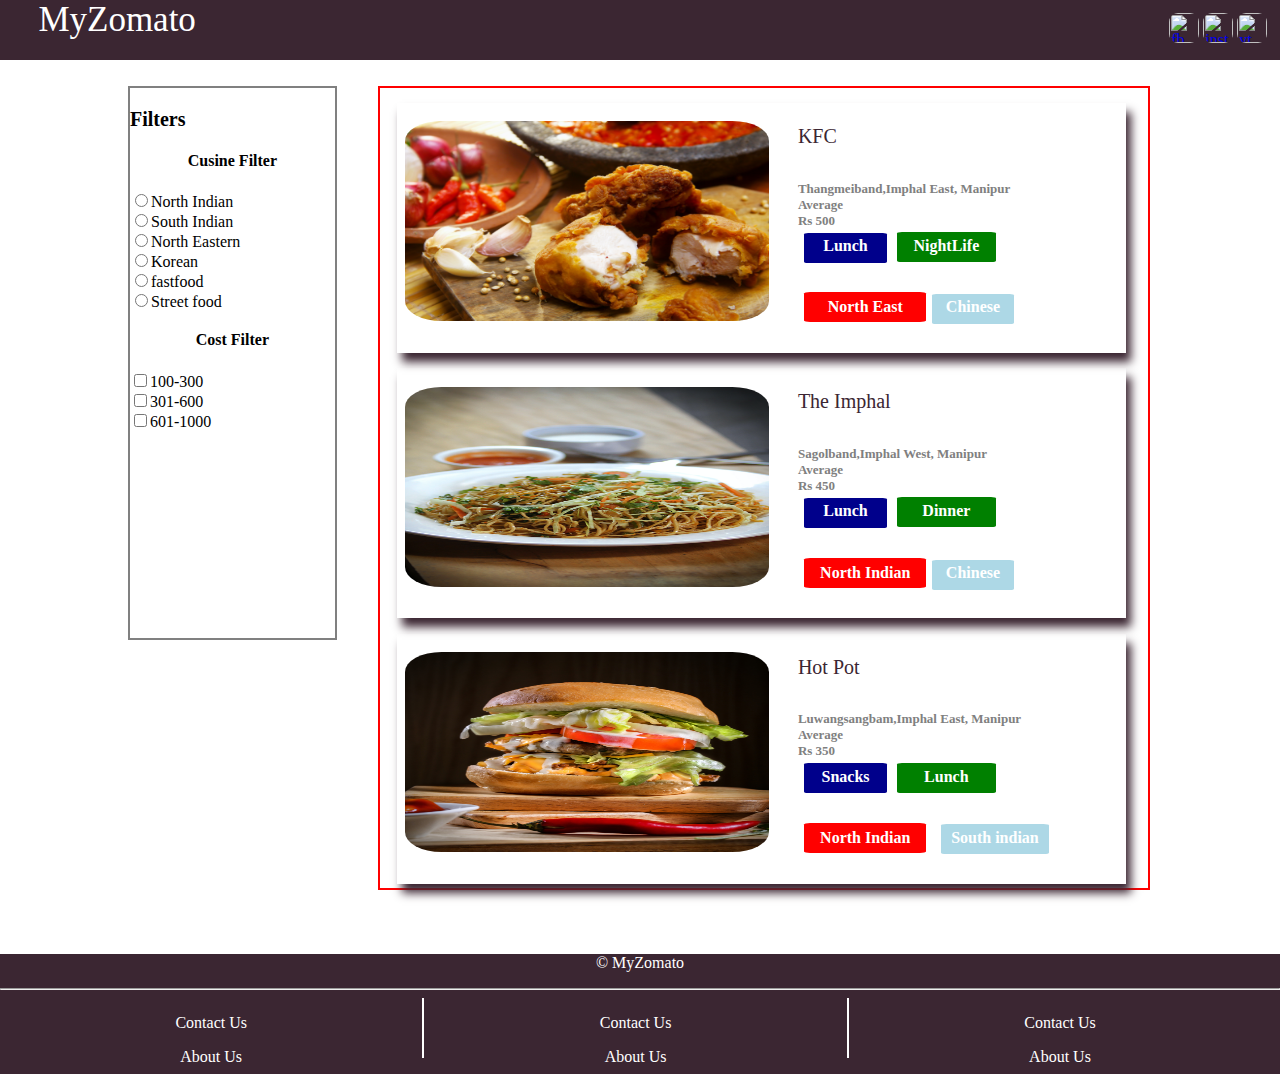
==== index.html @ 2fe754fd "code" ====
<html>
    <head>
        <title>MyZomato</title>
        <link href="Gunelisting.css" rel="stylesheet" type="text/css"/>
    </head>
    <body>
        <header>
            <div id="brand">
                <a href="../ZomatoHomePage/MyZomato.html">MyZomato</a>
            </div>
            <div id="social">
                 <a href="https://www.facebook.com/">
                    <img src="https://i.ibb.co/nPBGt2L/facebook-last.png" alt="fb" class="socialLogo"/>
                 </a>
                 <a href="https://www.instagram.com/">
                     <img src="https://i.ibb.co/HBG6nBz/insta-last.png" alt="inst" alt="Ins" class="socialLogo"/>
                </a>
                <a href="https://www.youtube.com/">
                    <img src="https://i.ibb.co/VLX2dXC/youtube.png" alt="yt" class="socialLogo"/>
                </a>
            </div>
        </header>
        <div id="content">
            <div id="filterDiv">
                <div h4 class="content1">Filters</h4></div>

                <h4 class="content2">Cusine Filter</h4>
              <div>
                <input type="radio"/>North Indian
              </div>
                 <div>
                  <input type="radio"/>South Indian
               </div>
               <div>
                <input type="radio"/>North Eastern
                </div>
                <div>
                <input type="radio"/>Korean
               </div>
            <div>
                <input type="radio"/>fastfood
            </div>
            <div>
                <input type="radio"/>Street food
            </div>
            <h4 class="content2">Cost Filter</h4>
              <div>
                <input type="checkbox"/>100-300
              </div>
                 <div>
                  <input type="checkbox"/>301-600
               </div>
               <div>
                <input type="checkbox"/>601-1000
                </div>
            </div>
            <div id="ContentDiv">
                <div class="tilecontainer">
                    <div class="tileComponent1">
                        <img src="Images/chicken (3).jpg" alt="dinner"/>
                    </div>
                    <div class="tileComponent2">
                        <div class="componentHeading">
                            <a href="../GuneListing/Gunelisting.html">KFC</a>
                        </div>
                        <div class="componentSubHeading">
                        Thangmeiband,Imphal East, Manipur
                        <div>Average</div>
                        Rs 500
                        </div>
                        <div class="tilecontainer1">
                            <h4 class="content">Lunch</h4>
                        </div>
                        <div class="tilecontainer2">
                            <h4 class="content">NightLife</h4>
                        </div>
                        <div class="tilecontainer3">
                            <h4 class="content">North East</h4>
                        </div>
                        <div class="tilecontainer4">
                            <h4 class="content">Chinese</h4>
                        </div>
                    </div>
                </div>
                <div class="tilecontainer">
                    <div class="tileComponent1">
                        <img src="Images/Chow (2).jpg" alt="dinner"/>
                    </div>
                    <div class="tileComponent2">
                        <div class="componentHeading">
                            <a href="../GuneListing/Gunelisting.html">The Imphal</a>
                        </div>
                        <div class="componentSubHeading">
                       Sagolband,Imphal West, Manipur
                        <div>Average</div>
                        Rs 450
                        </div>
                        <div class="tilecontainer1">
                            <h4 class="content">Lunch</h4>
                        </div>
                        <div class="tilecontainer2">
                            <h4 class="content">Dinner</h4>
                        </div>
                        <div class="tilecontainer3">
                            <h4 class="content">North Indian</h4>
                        </div>
                        <div class="tilecontainer4">
                            <h4 class="content">Chinese</h4>
                        </div>
                    </div>
                </div>
                <div class="tilecontainer">
                    <div class="tileComponent1">
                        <img src="Images/burger (2).jpg" alt="dinner"/>
                    </div>
                    <div class="tileComponent2">
                        <div class="componentHeading">
                            <a href="../GuneListing/Gunelisting.html">Hot Pot</a>
                        </div>
                        <div class="componentSubHeading">
                        Luwangsangbam,Imphal East, Manipur
                        <div>Average</div>
                        Rs 350
                        </div>
                        <div class="tilecontainer1">
                            <h4 class="content">Snacks</h4>
                        </div>
                        <div class="tilecontainer2">
                            <h4 class="content">Lunch</h4>
                        </div>
                        <div class="tilecontainer3">
                            <h4 class="content">North Indian</h4>
                        </div>
                        <div class="tilecontainer5">
                            <h4 class="content">South indian</h4>
                        </div>
                    </div>
                </div>
            </div>
            
                </div>

            </div>
        </div>
        <footer>
            <p>&copy; MyZomato</p>
             <hr/>
             <div class="footDiv">
                <p>Contact Us</p>
                <p>About Us</p>
            </div>
            <div class="footDiv">
                <p>Contact Us</p>
                <p>About Us</p>
            </div>
            <div class="footDiv noborder">
                <p>Contact Us</p>
                <p>About Us</p>
            </div>
        </footer>
    </body>
</html>
---- Gunelisting.css ----
body{
    margin:auto
}
a{
    text-decoration: none;
}
/*Header Css*/
header{
    height:60px;
    color:#fff;
    /* border:2px solid red; */
    background-color:#3b2632
}
#brand{
    float:left;
    margin-left: 3%;
    font-size:35px;
}
#brand >a{
    color:white;
}
#social{
    float:right;
    margin-right: 1%;
    margin-top: 1%;
}
.socialLogo{
    height:30px;
    border-radius:30%;
}
/**/
#content{
    width:80%;
    display:inline-block;
    margin-left:10%;
    margin-top:2%;
}
#filterDiv{
    height:550px;
    width:20%;
    border:2px solid gray;
    float:left; 
}
    .content1
{
    color:black;
    text-align:left;
    margin-top:10%;
    font-size:20px;
    font-weight: bold;
}
.content2
{
    color:black;
    text-align:center;
    margin-top:10%;

}
.radio-button {
    flex-direction: column;
    font-size:10px;

}
#ContentDiv{
    height:800px;
    width:75%;
    margin-left:4%;
    border:2px solid red;
    float:left; 
}

.tilecontainer{
    width:95%;
    height:250px;
    /*border: 2px solid red; */
    box-Shadow: 5px 9px 9px #3b2632;
    float:left;
    margin-top:2%;
    margin-left:2.2%;
}

.tileComponent1{
    width:50%;
    height:180px;
    float:left
}
.tileComponent1> img{
    width:100%;
    height:200px;
    margin-top:5%;
    margin-left:2.2%;
    border-radius:10%;
}
.tileComponent2{
    width:45%;
    float:left;
    margin-left:5%;
    margin-top:3%;
}   
.componentHeading >a{
    color: #3b2632;
    font-size:20px;
}
.componentSubHeading{
    color:gray;
    font-size:13px;
    font-weight:bold;
    margin-top:10%;
}

.tilecontainer1
{
    width:25%;
    height:30px;
    background-color:darkblue;
    display:inline-block;
    border-radius:5%;
    margin-left:2%;
    margin-top:1%;
}
.content
{
    color:white;
    text-align:center;
    margin-top:5%;

}
.tilecontainer2
{
    width:30%;
    height:30px;
    background-color:green;
    display:inline-block;
    border-radius:5%;
    margin-left:2%;
    margin-top:1%;
}
.tilecontainer3
{
    width:37%;
    height:30px;
    background-color:red;
    display:inline-block;
    border-radius:5%;
    margin-left:2%;
    margin-top:9%;
}
.tilecontainer4
{
    width:25%;
    height:30px;
    background-color:lightblue;
    display:inline-block;
    border-radius:5%;
    margin-left:2;
    margin-top:9%;
}
.tilecontainer5
{
    width:33%;
    height:30px;
    background-color:lightblue;
    display:inline-block;
    border-radius:5%;
    margin-left:3.3%;
    margin-top:8%;
}
/*Footer Css*/
footer{
    margin-top:5%;
    height:120px;
    text-align: center;
    background-color:#3b2632;
    color: white;
    /*border:2px solid purple */
}
.footDiv{
    height:60px;
    width:33%;
    float:left;
    border-right:2px solid white
}
.noborder{
    border:none;
}
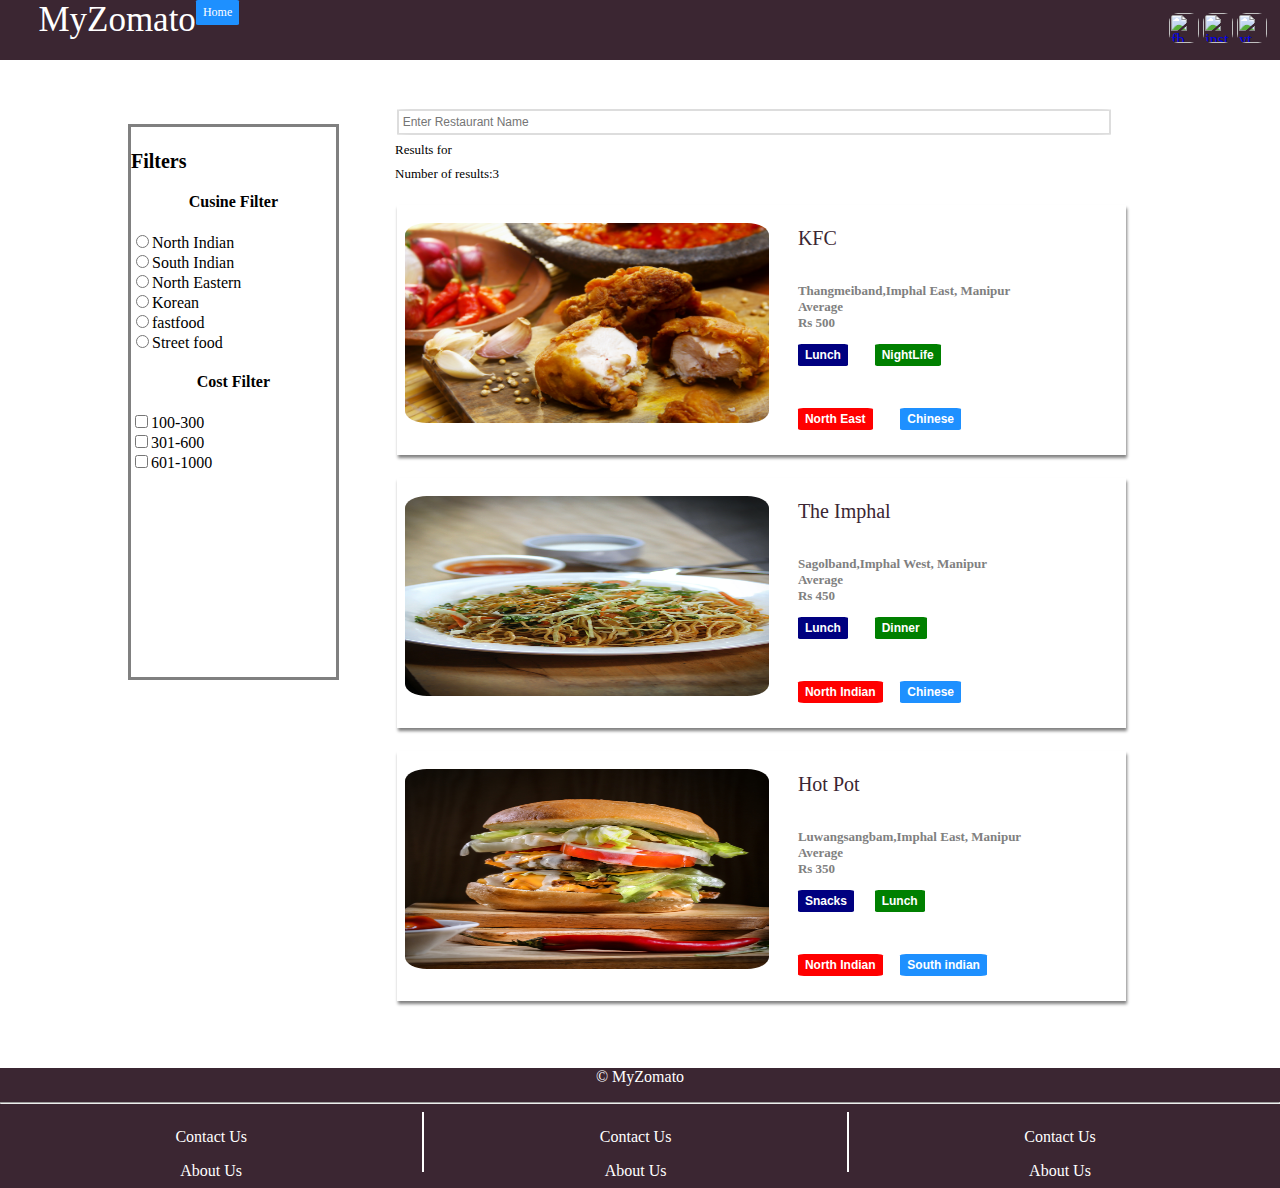
==== commit b73e1c0c: "code" ====
--- a/index.html
+++ b/index.html
@@ -1,13 +1,18 @@
 <html>
     <head>
         <title>MyZomato</title>
-        <link href="Gunelisting.css" rel="stylesheet" type="text/css"/>
+        <link href="index.css" rel="stylesheet" type="text/css"/>
     </head>
     <body>
         <header>
             <div id="brand">
-                <a href="../ZomatoHomePage/MyZomato.html">MyZomato</a>
-            </div>
+                
+                <a href="../NewZomatoHomePage/NewMyZomato.html">MyZomato</a>
+                <a class="btn" href="../NewZomatoHomePage/NewMyZomato.html">Home
+                </a>
+                
+                </div>
+    
             <div id="social">
                  <a href="https://www.facebook.com/">
                     <img src="https://i.ibb.co/nPBGt2L/facebook-last.png" alt="fb" class="socialLogo"/>
@@ -20,6 +25,7 @@
                 </a>
             </div>
         </header>
+
         <div id="content">
             <div id="filterDiv">
                 <div h4 class="content1">Filters</h4></div>
@@ -55,6 +61,17 @@
                 </div>
             </div>
             <div id="ContentDiv">
+         
+                    <input type="text" id="mySearch" onkeyup="myFunction()" placeholder="Enter Restaurant Name" title="Type in a category">
+        
+                    <div class="componentSubHeading1">
+                        Results for
+                        </div>
+                        <div class="componentSubHeading1">
+                            Number of results:3
+                            </div>
+                
+                
                 <div class="tilecontainer">
                     <div class="tileComponent1">
                         <img src="Images/chicken (3).jpg" alt="dinner"/>
@@ -68,18 +85,11 @@
                         <div>Average</div>
                         Rs 500
                         </div>
-                        <div class="tilecontainer1">
-                            <h4 class="content">Lunch</h4>
-                        </div>
-                        <div class="tilecontainer2">
-                            <h4 class="content">NightLife</h4>
-                        </div>
-                        <div class="tilecontainer3">
-                            <h4 class="content">North East</h4>
-                        </div>
-                        <div class="tilecontainer4">
-                            <h4 class="content">Chinese</h4>
-                        </div>
+                        <button class="btn1"><i class="fa fa-home"></i> Lunch</button>
+                        <button class="btn2"><i class="fa fa-home"></i> NightLife</button>
+                        <button class="btn3"><i class="fa fa-home"></i> North East</button>
+                        <button class="btn4"><i class="fa fa-home"></i>Chinese</button>
+                        
                     </div>
                 </div>
                 <div class="tilecontainer">
@@ -95,18 +105,11 @@
                         <div>Average</div>
                         Rs 450
                         </div>
-                        <div class="tilecontainer1">
-                            <h4 class="content">Lunch</h4>
-                        </div>
-                        <div class="tilecontainer2">
-                            <h4 class="content">Dinner</h4>
-                        </div>
-                        <div class="tilecontainer3">
-                            <h4 class="content">North Indian</h4>
-                        </div>
-                        <div class="tilecontainer4">
-                            <h4 class="content">Chinese</h4>
-                        </div>
+                        <button class="btn1"><i class="fa fa-home"></i> Lunch</button>
+                        <button class="btn2"><i class="fa fa-home"></i> Dinner</button>
+                        <button class="btn3"><i class="fa fa-home"></i> North Indian</button>
+                        <button class="btn4"><i class="fa fa-home"></i>Chinese</button>
+                        
                     </div>
                 </div>
                 <div class="tilecontainer">
@@ -122,18 +125,11 @@
                         <div>Average</div>
                         Rs 350
                         </div>
-                        <div class="tilecontainer1">
-                            <h4 class="content">Snacks</h4>
-                        </div>
-                        <div class="tilecontainer2">
-                            <h4 class="content">Lunch</h4>
-                        </div>
-                        <div class="tilecontainer3">
-                            <h4 class="content">North Indian</h4>
-                        </div>
-                        <div class="tilecontainer5">
-                            <h4 class="content">South indian</h4>
-                        </div>
+                        <button class="btn1"><i class="fa fa-home"></i> Snacks</button>
+                        <button class="btn2"><i class="fa fa-home"></i> Lunch</button>
+                        <button class="btn3"><i class="fa fa-home"></i> North Indian</button>
+                        <button class="btn4"><i class="fa fa-home"></i>South indian</button>
+                        
                     </div>
                 </div>
             </div>
--- a/index.css
+++ b/index.css
@@ -0,0 +1,703 @@
+
+body{
+    margin:auto
+}
+a{
+    text-decoration: none;
+}
+/*Header Css*/
+header{
+    height:60px;
+    color:#fff;
+    /* border:2px solid red; */
+    background-color:#3b2632
+}
+
+#brand{
+    float:left;
+    margin-left: 3%;
+    font-size:35px;
+}
+#brand >a{
+    color:white;
+}
+.btn {
+    background-color: DodgerBlue; /* Blue background */
+    border: none; /* Remove borders */
+    color: white; /* White text */
+    padding: 5px 7px; /* Some padding */
+    font-size: 12px; /* Set a font size */
+    cursor: pointer; /* Mouse pointer on hover */
+    border-radius: 5%;
+    position:absolute;
+  }
+  .btn:hover {
+    background-color: RoyalBlue;
+  }
+
+#social{
+    float:right;
+    margin-right: 1%;
+    margin-top: 1%;
+}
+.socialLogo{
+    height:30px;
+    border-radius:30%;
+}
+/**/
+#content{
+    width:80%;
+    display:inline-block;
+    margin-left:10%;
+    margin-top:5%;
+}
+#filterDiv{
+    height:550px;
+    width:20%;
+    border:3px solid gray;
+    float:left; 
+}
+    .content1
+{
+    color:black;
+    text-align:left;
+    margin-top:11%;
+    font-size:20px;
+    font-weight: bold;
+}
+.content2
+{
+    color:black;
+    text-align:center;
+    margin-top:10%;
+
+}
+.radio-button {
+    flex-direction: column;
+    font-size:10px;
+
+}
+#ContentDiv{
+    height:880px;
+    width:75%;
+    margin-left:4%;
+   /* border:2px solid red; */
+    float:left; 
+}
+
+
+/* Style the search box */
+#mySearch {
+    width: 93%;
+    font-size: 12px;
+    padding: 4px;
+    border: 2px solid #ddd;
+    margin-left:2.2%;
+    border-radius:2%;
+    margin-top:-2%;
+ 
+}
+.componentSubHeading1{
+    color:black;
+    font-size:13px;
+    margin-top:1%;
+    margin-left: 2%;
+
+}
+
+.tilecontainer{
+    width:95%;
+    height:250px;
+    /*border: 2px solid red; */
+    box-Shadow: 1px 3px 3px gray;
+    float:left;
+    margin-top:3%;
+    margin-left:2.2%;
+}
+
+.tileComponent1{
+    width:50%;
+    height:180px;
+    float:left
+}
+.tileComponent1> img{
+    width:100%;
+    height:200px;
+    margin-top:5%;
+    margin-left:2.2%;
+    border-radius:6%;
+}
+.tileComponent2{
+    width:45%;
+    float:left;
+    margin-left:5%;
+    margin-top:3%;
+}   
+.componentHeading >a{
+    color: #3b2632;
+    font-size:20px;
+}
+.componentSubHeading{
+    color:gray;
+    font-size:13px;
+    font-weight:bold;
+    margin-top:10%;
+}
+
+.btn1 {
+    background-color: navy; /* Blue background */
+    border: none; /* Remove borders */
+    color: white; /* White text */
+    padding: 4px 7px; /* Some padding */
+    font-size: 12px; /* Set a font size */
+    font-weight: bold;
+    cursor: pointer; /* Mouse pointer on hover */
+    border-radius: 7%;
+    position:absolute;
+    margin-top: 1%;
+  }
+  .btn1:hover {
+    background-color: darkviolet;
+  }
+.content
+{
+    color:white;
+    text-align:center;
+    margin-top:5%;
+
+}
+.btn2 {
+    background-color: green; /* Blue background */
+    border: none; /* Remove borders */
+    color: white; /* White text */
+    padding: 4px 7px; /* Some padding */
+    font-size: 12px; /* Set a font size */
+    font-weight: bold;
+    cursor: pointer; /* Mouse pointer on hover */
+    border-radius: 7%;
+    position:absolute;
+    margin-left: 6%;
+    margin-top: 1%;
+  }
+  .btn2:hover {
+    background-color: darkgreen;
+  }
+  .btn3 {
+    background-color: red; /* Blue background */
+    border: none; /* Remove borders */
+    color: white; /* White text */
+    padding: 4px 7px; /* Some padding */
+    font-size: 12px; /* Set a font size */
+    font-weight: bold;
+    cursor: pointer; /* Mouse pointer on hover */
+    border-radius: 7%;
+    position:absolute;
+    margin-top:6%;
+  }
+  .btn3:hover {
+    background-color: darkred;
+  }
+  .btn4 {
+    background-color: DodgerBlue; /* Blue background */
+    border: none; /* Remove borders */
+    color: white; /* White text */
+    padding: 4px 7px; /* Some padding */
+    font-size: 12px; /* Set a font size */
+    font-weight: bold;
+    cursor: pointer; /* Mouse pointer on hover */
+    border-radius: 7%;
+    position:absolute;
+    margin-left: 8%;
+    margin-top:6%;
+  }
+  .btn4:hover {
+    background-color: RoyalBlue;
+  }
+
+/*Footer Css*/
+footer{
+    margin-top:5%;
+    height:120px;
+    text-align: center;
+    background-color:#3b2632;
+    color: white;
+    /*border:2px solid purple */
+}
+
+.footDiv{
+    height:60px;
+    width:33%;
+    float:left;
+    border-right:2px solid white
+}
+.noborder{
+    border:none;
+}
+body{
+    margin:auto
+}
+a{
+    text-decoration: none;
+}
+/*Header Css*/
+header{
+    height:60px;
+    color:#fff;
+    /* border:2px solid red; */
+    background-color:#3b2632
+}
+
+#brand{
+    float:left;
+    margin-left: 3%;
+    font-size:35px;
+}
+#brand >a{
+    color:white;
+}
+.btn {
+    background-color: DodgerBlue; /* Blue background */
+    border: none; /* Remove borders */
+    color: white; /* White text */
+    padding: 5px 7px; /* Some padding */
+    font-size: 12px; /* Set a font size */
+    cursor: pointer; /* Mouse pointer on hover */
+    border-radius: 5%;
+    position:absolute;
+  }
+  .btn:hover {
+    background-color: RoyalBlue;
+  }
+
+#social{
+    float:right;
+    margin-right: 1%;
+    margin-top: 1%;
+}
+.socialLogo{
+    height:30px;
+    border-radius:30%;
+}
+/**/
+#content{
+    width:80%;
+    display:inline-block;
+    margin-left:10%;
+    margin-top:5%;
+}
+#filterDiv{
+    height:550px;
+    width:20%;
+    border:3px solid gray;
+    float:left; 
+}
+    .content1
+{
+    color:black;
+    text-align:left;
+    margin-top:11%;
+    font-size:20px;
+    font-weight: bold;
+}
+.content2
+{
+    color:black;
+    text-align:center;
+    margin-top:10%;
+
+}
+.radio-button {
+    flex-direction: column;
+    font-size:10px;
+
+}
+#ContentDiv{
+    height:880px;
+    width:75%;
+    margin-left:4%;
+   /* border:2px solid red; */
+    float:left; 
+}
+
+
+/* Style the search box */
+#mySearch {
+    width: 93%;
+    font-size: 12px;
+    padding: 4px;
+    border: 2px solid #ddd;
+    margin-left:2.2%;
+    border-radius:2%;
+    margin-top:-2%;
+ 
+}
+.componentSubHeading1{
+    color:black;
+    font-size:13px;
+    margin-top:1%;
+    margin-left: 2%;
+
+}
+
+.tilecontainer{
+    width:95%;
+    height:250px;
+    /*border: 2px solid red; */
+    box-Shadow: 1px 3px 3px gray;
+    float:left;
+    margin-top:3%;
+    margin-left:2.2%;
+}
+
+.tileComponent1{
+    width:50%;
+    height:180px;
+    float:left
+}
+.tileComponent1> img{
+    width:100%;
+    height:200px;
+    margin-top:5%;
+    margin-left:2.2%;
+    border-radius:6%;
+}
+.tileComponent2{
+    width:45%;
+    float:left;
+    margin-left:5%;
+    margin-top:3%;
+}   
+.componentHeading >a{
+    color: #3b2632;
+    font-size:20px;
+}
+.componentSubHeading{
+    color:gray;
+    font-size:13px;
+    font-weight:bold;
+    margin-top:10%;
+}
+
+.btn1 {
+    background-color: navy; /* Blue background */
+    border: none; /* Remove borders */
+    color: white; /* White text */
+    padding: 4px 7px; /* Some padding */
+    font-size: 12px; /* Set a font size */
+    font-weight: bold;
+    cursor: pointer; /* Mouse pointer on hover */
+    border-radius: 7%;
+    position:absolute;
+    margin-top: 1%;
+  }
+  .btn1:hover {
+    background-color: darkviolet;
+  }
+.content
+{
+    color:white;
+    text-align:center;
+    margin-top:5%;
+
+}
+.btn2 {
+    background-color: green; /* Blue background */
+    border: none; /* Remove borders */
+    color: white; /* White text */
+    padding: 4px 7px; /* Some padding */
+    font-size: 12px; /* Set a font size */
+    font-weight: bold;
+    cursor: pointer; /* Mouse pointer on hover */
+    border-radius: 7%;
+    position:absolute;
+    margin-left: 6%;
+    margin-top: 1%;
+  }
+  .btn2:hover {
+    background-color: darkgreen;
+  }
+  .btn3 {
+    background-color: red; /* Blue background */
+    border: none; /* Remove borders */
+    color: white; /* White text */
+    padding: 4px 7px; /* Some padding */
+    font-size: 12px; /* Set a font size */
+    font-weight: bold;
+    cursor: pointer; /* Mouse pointer on hover */
+    border-radius: 7%;
+    position:absolute;
+    margin-top:6%;
+  }
+  .btn3:hover {
+    background-color: darkred;
+  }
+  .btn4 {
+    background-color: DodgerBlue; /* Blue background */
+    border: none; /* Remove borders */
+    color: white; /* White text */
+    padding: 4px 7px; /* Some padding */
+    font-size: 12px; /* Set a font size */
+    font-weight: bold;
+    cursor: pointer; /* Mouse pointer on hover */
+    border-radius: 7%;
+    position:absolute;
+    margin-left: 8%;
+    margin-top:6%;
+  }
+  .btn4:hover {
+    background-color: RoyalBlue;
+  }
+
+/*Footer Css*/
+footer{
+    margin-top:5%;
+    height:120px;
+    text-align: center;
+    background-color:#3b2632;
+    color: white;
+    /*border:2px solid purple */
+}
+
+.footDiv{
+    height:60px;
+    width:33%;
+    float:left;
+    border-right:2px solid white
+}
+.noborder{
+    border:none;
+}
+body{
+    margin:auto
+}
+a{
+    text-decoration: none;
+}
+/*Header Css*/
+header{
+    height:60px;
+    color:#fff;
+    /* border:2px solid red; */
+    background-color:#3b2632
+}
+
+#brand{
+    float:left;
+    margin-left: 3%;
+    font-size:35px;
+}
+#brand >a{
+    color:white;
+}
+.btn {
+    background-color: DodgerBlue; /* Blue background */
+    border: none; /* Remove borders */
+    color: white; /* White text */
+    padding: 5px 7px; /* Some padding */
+    font-size: 12px; /* Set a font size */
+    cursor: pointer; /* Mouse pointer on hover */
+    border-radius: 5%;
+    position:absolute;
+  }
+  .btn:hover {
+    background-color: RoyalBlue;
+  }
+
+#social{
+    float:right;
+    margin-right: 1%;
+    margin-top: 1%;
+}
+.socialLogo{
+    height:30px;
+    border-radius:30%;
+}
+/**/
+#content{
+    width:80%;
+    display:inline-block;
+    margin-left:10%;
+    margin-top:5%;
+}
+#filterDiv{
+    height:550px;
+    width:20%;
+    border:3px solid gray;
+    float:left; 
+}
+    .content1
+{
+    color:black;
+    text-align:left;
+    margin-top:11%;
+    font-size:20px;
+    font-weight: bold;
+}
+.content2
+{
+    color:black;
+    text-align:center;
+    margin-top:10%;
+
+}
+.radio-button {
+    flex-direction: column;
+    font-size:10px;
+
+}
+#ContentDiv{
+    height:880px;
+    width:75%;
+    margin-left:4%;
+   /* border:2px solid red; */
+    float:left; 
+}
+
+
+/* Style the search box */
+#mySearch {
+    width: 93%;
+    font-size: 12px;
+    padding: 4px;
+    border: 2px solid #ddd;
+    margin-left:2.2%;
+    border-radius:2%;
+    margin-top:-2%;
+ 
+}
+.componentSubHeading1{
+    color:black;
+    font-size:13px;
+    margin-top:1%;
+    margin-left: 2%;
+
+}
+
+.tilecontainer{
+    width:95%;
+    height:250px;
+    /*border: 2px solid red; */
+    box-Shadow: 1px 3px 3px gray;
+    float:left;
+    margin-top:3%;
+    margin-left:2.2%;
+}
+
+.tileComponent1{
+    width:50%;
+    height:180px;
+    float:left
+}
+.tileComponent1> img{
+    width:100%;
+    height:200px;
+    margin-top:5%;
+    margin-left:2.2%;
+    border-radius:6%;
+}
+.tileComponent2{
+    width:45%;
+    float:left;
+    margin-left:5%;
+    margin-top:3%;
+}   
+.componentHeading >a{
+    color: #3b2632;
+    font-size:20px;
+}
+.componentSubHeading{
+    color:gray;
+    font-size:13px;
+    font-weight:bold;
+    margin-top:10%;
+}
+
+.btn1 {
+    background-color: navy; /* Blue background */
+    border: none; /* Remove borders */
+    color: white; /* White text */
+    padding: 4px 7px; /* Some padding */
+    font-size: 12px; /* Set a font size */
+    font-weight: bold;
+    cursor: pointer; /* Mouse pointer on hover */
+    border-radius: 7%;
+    position:absolute;
+    margin-top: 1%;
+  }
+  .btn1:hover {
+    background-color: darkviolet;
+  }
+.content
+{
+    color:white;
+    text-align:center;
+    margin-top:5%;
+
+}
+.btn2 {
+    background-color: green; /* Blue background */
+    border: none; /* Remove borders */
+    color: white; /* White text */
+    padding: 4px 7px; /* Some padding */
+    font-size: 12px; /* Set a font size */
+    font-weight: bold;
+    cursor: pointer; /* Mouse pointer on hover */
+    border-radius: 7%;
+    position:absolute;
+    margin-left: 6%;
+    margin-top: 1%;
+  }
+  .btn2:hover {
+    background-color: darkgreen;
+  }
+  .btn3 {
+    background-color: red; /* Blue background */
+    border: none; /* Remove borders */
+    color: white; /* White text */
+    padding: 4px 7px; /* Some padding */
+    font-size: 12px; /* Set a font size */
+    font-weight: bold;
+    cursor: pointer; /* Mouse pointer on hover */
+    border-radius: 7%;
+    position:absolute;
+    margin-top:6%;
+  }
+  .btn3:hover {
+    background-color: darkred;
+  }
+  .btn4 {
+    background-color: DodgerBlue; /* Blue background */
+    border: none; /* Remove borders */
+    color: white; /* White text */
+    padding: 4px 7px; /* Some padding */
+    font-size: 12px; /* Set a font size */
+    font-weight: bold;
+    cursor: pointer; /* Mouse pointer on hover */
+    border-radius: 7%;
+    position:absolute;
+    margin-left: 8%;
+    margin-top:6%;
+  }
+  .btn4:hover {
+    background-color: RoyalBlue;
+  }
+
+/*Footer Css*/
+footer{
+    margin-top:5%;
+    height:120px;
+    text-align: center;
+    background-color:#3b2632;
+    color: white;
+    /*border:2px solid purple */
+}
+
+.footDiv{
+    height:60px;
+    width:33%;
+    float:left;
+    border-right:2px solid white
+}
+.noborder{
+    border:none;
+}